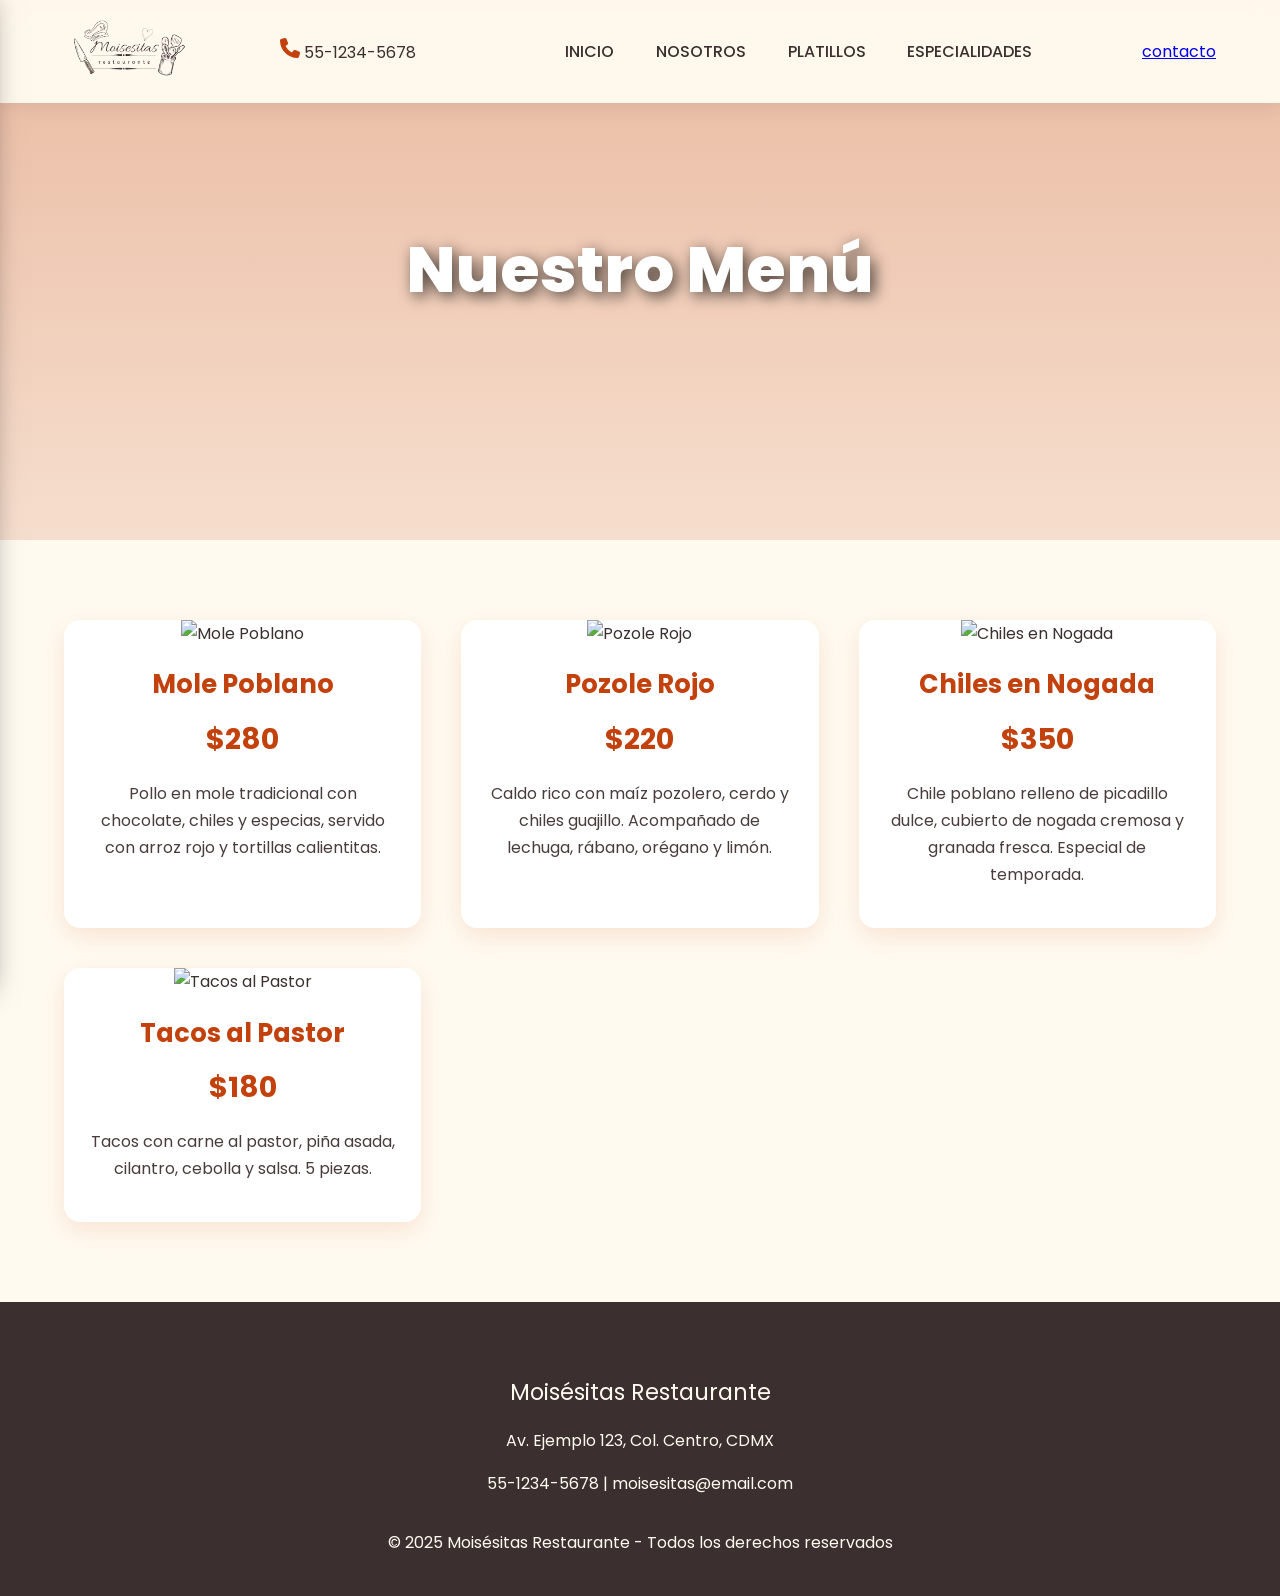
==== menu.html @ 0dedefef "Add files via upload" ====
<!DOCTYPE html>
<html lang="es">
<head>
    <meta charset="UTF-8">
    <meta name="viewport" content="width=device-width, initial-scale=1.0">
    <title>Menú - Moisésitas Restaurante</title>
    <link rel="preconnect" href="https://fonts.googleapis.com">
    <link rel="preconnect" href="https://fonts.gstatic.com" crossorigin>
    <link href="https://fonts.googleapis.com/css2?family=Poppins:wght@400;500;600;700&family=Roboto:wght@700&display=swap" rel="stylesheet">
    <link rel="stylesheet" href="https://use.fontawesome.com/releases/v5.2.0/css/all.css" integrity="sha384-hWVjflwFxL6sNzntih27bfxkr27PmbbK/iSvJ+a4+0owXq79v+lsFkW54bOGbiDQ" crossorigin="anonymous">
    <style>
        /* Copia los estilos principales de la página index para consistencia */
        body {
            margin: 0;
            font-family: 'Poppins', sans-serif;
            background: #fffaf0;
            color: #3c2f2f;
            line-height: 1.7;
        }
        .container { width: 90%; max-width: 1366px; margin: 0 auto; }
        h2 { 
            font-family: 'Roboto', sans-serif;
            font-size: 2.5rem;
            text-align: center;
            text-transform: uppercase;
            color: #c2410c;
            margin-bottom: 1.5rem;
            position: relative;
        }
        h2::after {
            content: '';
            width: 140px;
            height: 6px;
            background: #15803d;
            position: absolute;
            bottom: -12px;
            left: 50%;
            transform: translateX(-50%);
            border-radius: 3px;
        }

        /* Nav y sidebar (igual que principal) */
        nav { position: fixed; top: 0; width: 100%; background: rgba(255,250,240,0.96); backdrop-filter: blur(10px); box-shadow: 0 4px 20px rgba(0,0,0,0.08); z-index: 1000; padding: 15px 0; }
        #navigation { display: flex; justify-content: space-between; align-items: center; }
        #main-nav { display: flex; list-style: none; }
        #main-nav li { margin: 0 1.3rem; }
        #main-nav a, #navigation a[href="#contacto"] { color: #3c2f2f; text-decoration: none; text-transform: uppercase; font-weight: 500; transition: all 0.3s; }
        #main-nav a:hover, #navigation a[href="#contacto"]:hover { color: #c2410c; }
        #navigation a[href="#contacto"] { border: 2px solid #c2410c; padding: 10px 2.2em; border-radius: 30px; color: #c2410c; font-weight: 600; }
        #navigation a[href="#contacto"]:hover { background: #c2410c; color: white; }
        #hamburger { display: none; flex-direction: column; width: 32px; height: 24px; cursor: pointer; }
        #hamburger span { height: 4px; background: #c2410c; border-radius: 2px; }
        #sidebar { position: fixed; top: 0; left: -300px; width: 280px; height: 100vh; background: #3c2f2f; color: white; transition: left 0.4s ease; z-index: 1100; padding-top: 90px; box-shadow: 6px 0 30px rgba(0,0,0,0.6); }
        #sidebar.active { left: 0; }
        #sidebar ul { list-style: none; padding: 0; margin: 0; }
        #sidebar li { padding: 1.2rem 2rem; border-bottom: 1px solid rgba(255,255,255,0.12); }
        #sidebar a { color: white; text-decoration: none; font-size: 1.1rem; display: block; }
        #sidebar a:hover { color: #c2410c; }
        #overlay { position: fixed; inset: 0; background: rgba(0,0,0,0.75); opacity: 0; visibility: hidden; z-index: 1000; transition: all 0.4s; }
        #overlay.active { opacity: 1; visibility: visible; }

        @media (max-width: 959px) {
            #main-nav, #navigation a[href="#contacto"] { display: none !important; }
            #hamburger { display: flex !important; }
        }
        @media (min-width: 960px) { #hamburger { display: none !important; } }

        /* Hero del menú */
        #hero-menu {
            background: linear-gradient(rgba(194,65,12,0.35), rgba(194,65,12,0.15)), url('https://images.unsplash.com/photo-1600891964599-f61ba0e24092?ixlib=rb-4.0.3&auto=format&fit=crop&w=1920&q=80') center/cover no-repeat fixed;
            min-height: 60vh;
            display: flex;
            align-items: center;
            justify-content: center;
            text-align: center;
            color: white;
            padding: 0 1rem;
        }
        #hero-menu h1 {
            font-size: 4rem;
            font-weight: 800;
            text-shadow: 4px 4px 15px rgba(0,0,0,0.7);
        }

        /* Grid de platillos */
        .menu-grid {
            display: grid;
            grid-template-columns: repeat(auto-fit, minmax(340px, 1fr));
            gap: 2.5rem;
            margin: 5rem 0;
        }
        .menu-item {
            background: white;
            border-radius: 16px;
            overflow: hidden;
            box-shadow: 0 8px 25px rgba(200,65,12,0.12);
            transition: all 0.4s;
            text-align: center;
        }
        .menu-item:hover { transform: translateY(-10px); box-shadow: 0 20px 50px rgba(200,65,12,0.25); }
        .menu-item img { width: 100%; height: 220px; object-fit: cover; }
        .menu-item h3 { font-size: 1.6rem; color: #c2410c; margin: 1rem 0 0.5rem; padding: 0 1rem; }
        .menu-item .price { font-size: 1.8rem; font-weight: 700; color: #c2410c; margin: 0.5rem 0; }
        .menu-item p { padding: 0 1.5rem 1.5rem; color: #4a3c3c; font-size: 1rem; }

        footer { background: #3c2f2f; color: #fffaf0; text-align: center; padding: 3rem 0 1.5rem; }
    </style>
</head>
<body>

    <!-- Navegación igual que principal -->
    <nav>
        <div id="navigation" class="container">
            <a href="index.html"><img src="images/logosinfon.png" alt="Moisésitas Restaurante" style="height:65px;"></a>
            <span>
                <svg xmlns="http://www.w3.org/2000/svg" height="20" width="20" viewBox="0 0 512 512"><path fill="#c2410c" d="M164.9 24.6c-7.7-18.6-28-28.5-47.4-23.2l-88 24C12.1 30.2 0 46 0 64C0 311.4 200.6 512 448 512c18 0 33.8-12.1 38.6-29.5l24-88c5.3-19.4-4.6-39.7-23.2-47.4l-96-40c-16.3-6.8-35.2-2.1-46.3 11.6L304.7 368C234.3 334.7 177.3 277.7 144 207.3L193.3 167c13.7-11.2 18.4-30 11.6-46.3l-40-96z"/></svg>
                55-1234-5678
            </span>
            <div id="hamburger">
                <span></span><span></span><span></span>
            </div>
            <ul id="main-nav">
                <li><a href="index.html">inicio</a></li>
                <li><a href="index.html#acercade">nosotros</a></li>
                <li><a href="index.html#servicios">platillos</a></li>
                <li><a href="index.html#paquetes">especialidades</a></li>
            </ul>
            <a href="index.html#contacto">contacto</a>
        </div>

        <div id="sidebar">
            <ul>
                <li><a href="index.html">Inicio</a></li>
                <li><a href="index.html#acercade">Nosotros</a></li>
                <li><a href="index.html#servicios">Platillos</a></li>
                <li><a href="index.html#paquetes">Especialidades</a></li>
                <li><a href="index.html#contacto">Contacto</a></li>
            </ul>
        </div>
        <div id="overlay"></div>
    </nav>

    <!-- Hero del menú -->
    <section id="hero-menu">
        <h1>Nuestro Menú</h1>
    </section>

    <!-- Lista de platillos (grid similar a tarjetas de principal) -->
    <section class="container">
        <div class="menu-grid">
            <div class="menu-item">
                <img src="https://images.unsplash.com/photo-1600891964599-f61ba0e24092?ixlib=rb-4.0.3&auto=format&fit=crop&w=800&q=80" alt="Mole Poblano">
                <h3>Mole Poblano</h3>
                <div class="price">$280</div>
                <p>Pollo en mole tradicional con chocolate, chiles y especias, servido con arroz rojo y tortillas calientitas.</p>
            </div>

            <div class="menu-item">
                <img src="https://p3.hippopx.com/preview/275/477/pozole-soup-vibrant-mexican-pozole-bowl-fresh-lime-slices-close-up-mexican-cuisine-lime-wedges-lettuce-radish-traditional-dish.jpg" alt="Pozole Rojo">
                <h3>Pozole Rojo</h3>
                <div class="price">$220</div>
                <p>Caldo rico con maíz pozolero, cerdo y chiles guajillo. Acompañado de lechuga, rábano, orégano y limón.</p>
            </div>

            <div class="menu-item">
                <img src="https://upload.wikimedia.org/wikipedia/commons/thumb/c/c0/Chiles_en_nogada%2C_caseros%2C_M%C3%A9xico_2D.jpg/800px-Chiles_en_nogada%2C_caseros%2C_M%C3%A9xico_2D.jpg" alt="Chiles en Nogada">
                <h3>Chiles en Nogada</h3>
                <div class="price">$350</div>
                <p>Chile poblano relleno de picadillo dulce, cubierto de nogada cremosa y granada fresca. Especial de temporada.</p>
            </div>

            <!-- Agrega más platillos duplicando bloques -->
            <div class="menu-item">
                <img src="https://images.unsplash.com/photo-1551500225-b1fd7a961e26?ixlib=rb-4.0.3&auto=format&fit=crop&w=800&q=80" alt="Tacos al Pastor">
                <h3>Tacos al Pastor</h3>
                <div class="price">$180</div>
                <p>Tacos con carne al pastor, piña asada, cilantro, cebolla y salsa. 5 piezas.</p>
            </div>

            <!-- Puedes seguir agregando... -->
        </div>
    </section>

    <!-- Footer igual que principal -->
    <footer>
        <div class="container">
            <p style="font-size:1.4rem; margin-bottom:1rem;">Moisésitas Restaurante</p>
            <p>Av. Ejemplo 123, Col. Centro, CDMX</p>
            <p>55-1234-5678 | moisesitas@email.com</p>
            <p style="margin-top:2rem;">© 2025 Moisésitas Restaurante - Todos los derechos reservados</p>
        </div>
    </footer>

    <!-- Script para hamburguesa (igual que principal) -->
    <script>
        const hamburger = document.getElementById('hamburger');
        const sidebar = document.getElementById('sidebar');
        const overlay = document.getElementById('overlay');

        hamburger.addEventListener('click', () => {
            hamburger.classList.toggle('active');
            sidebar.classList.toggle('active');
            overlay.classList.toggle('active');
        });

        overlay.addEventListener('click', () => {
            hamburger.classList.remove('active');
            sidebar.classList.remove('active');
            overlay.classList.remove('active');
        });

        sidebar.querySelectorAll('a').forEach(link => {
            link.addEventListener('click', () => {
                hamburger.classList.remove('active');
                sidebar.classList.remove('active');
                overlay.classList.remove('active');
            });
        });
    </script>
</body>
</html>
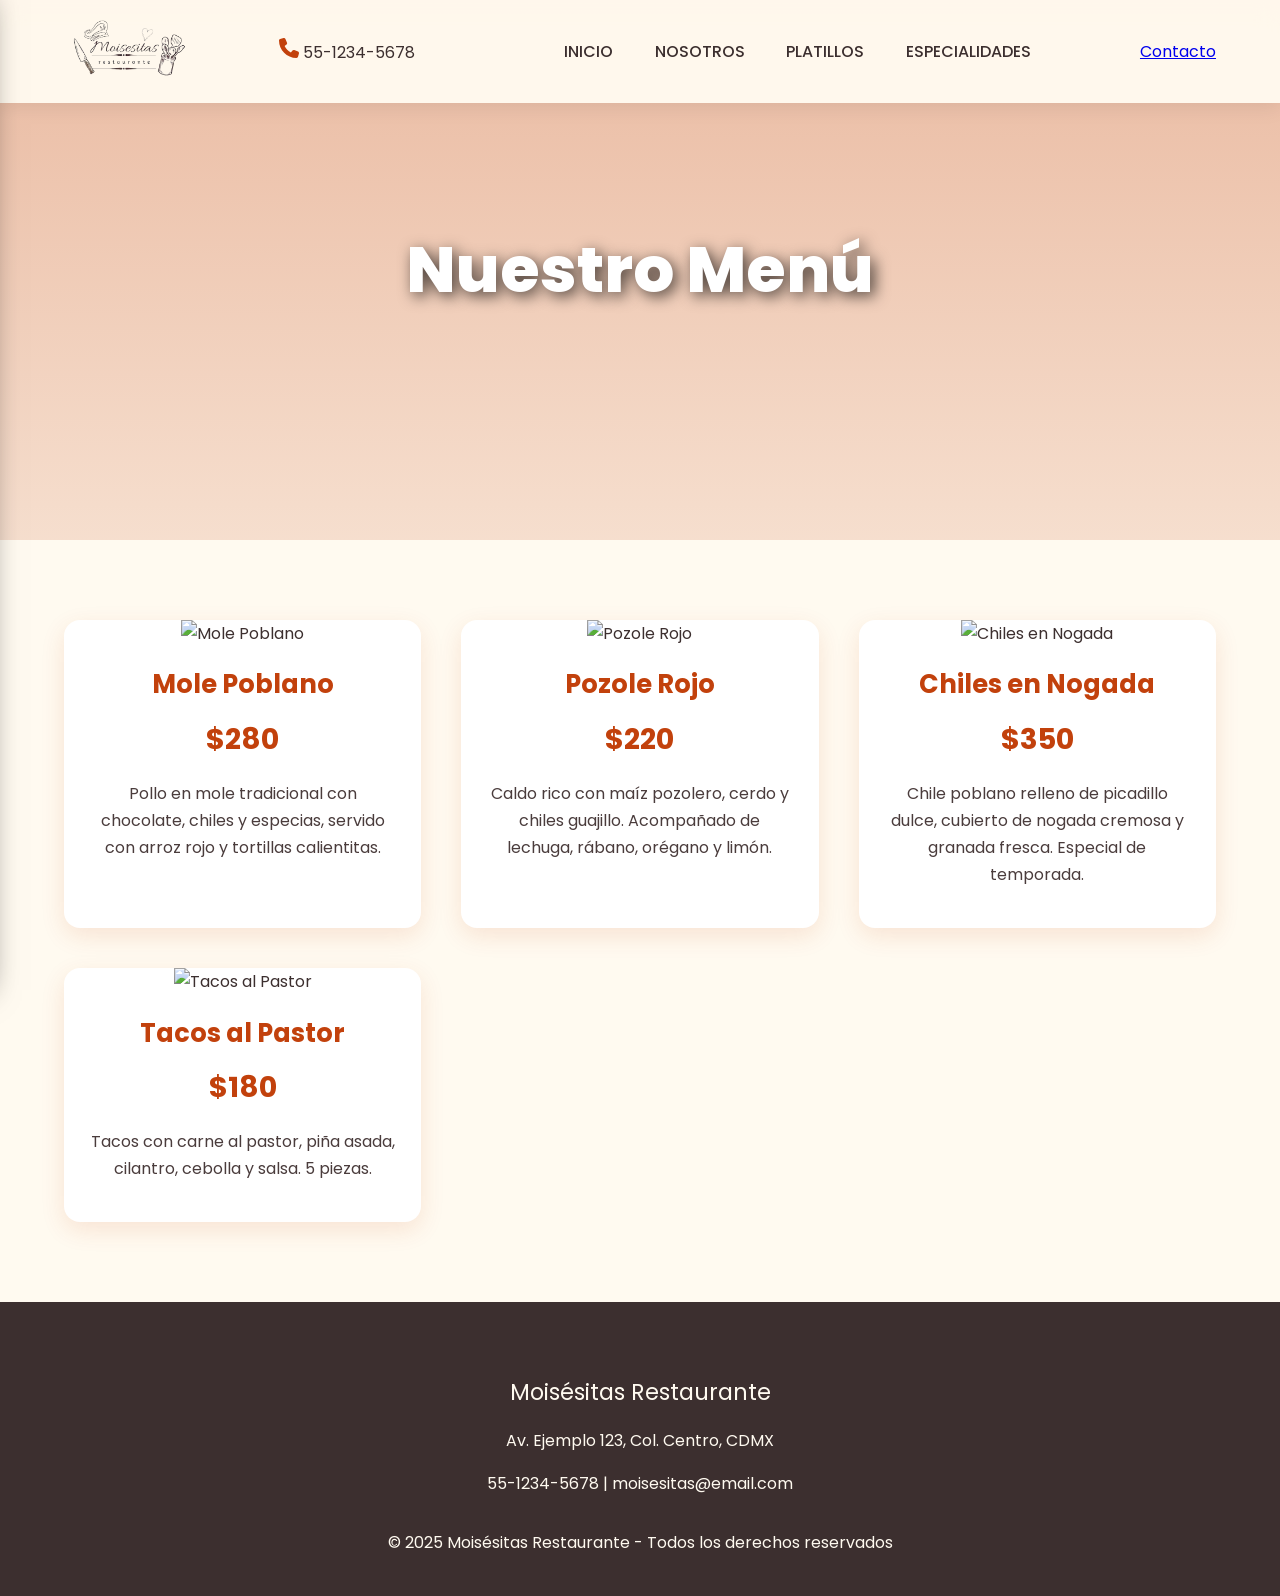
==== commit 91c25cfa: "Fix HTML encoding issues in menu.html" ====
--- a/menu.html
+++ b/menu.html
@@ -8,9 +8,10 @@
     <link rel="preconnect" href="https://fonts.gstatic.com" crossorigin>
     <link href="https://fonts.googleapis.com/css2?family=Poppins:wght@400;500;600;700&family=Roboto:wght@700&display=swap" rel="stylesheet">
     <link rel="stylesheet" href="https://use.fontawesome.com/releases/v5.2.0/css/all.css" integrity="sha384-hWVjflwFxL6sNzntih27bfxkr27PmbbK/iSvJ+a4+0owXq79v+lsFkW54bOGbiDQ" crossorigin="anonymous">
+    <link rel="stylesheet" href="css/estilos.css">
     <style>
         /* Copia los estilos principales de la página index para consistencia */
-        body {
+        body {  
             margin: 0;
             font-family: 'Poppins', sans-serif;
             background: #fffaf0;
@@ -125,7 +126,7 @@
                 <li><a href="index.html#servicios">platillos</a></li>
                 <li><a href="index.html#paquetes">especialidades</a></li>
             </ul>
-            <a href="index.html#contacto">contacto</a>
+            <a href="index.html#contacto" class="btn-contacto">Contacto</a>
         </div>
 
         <div id="sidebar">
@@ -218,4 +219,4 @@
         });
     </script>
 </body>
-</html>+</html>
